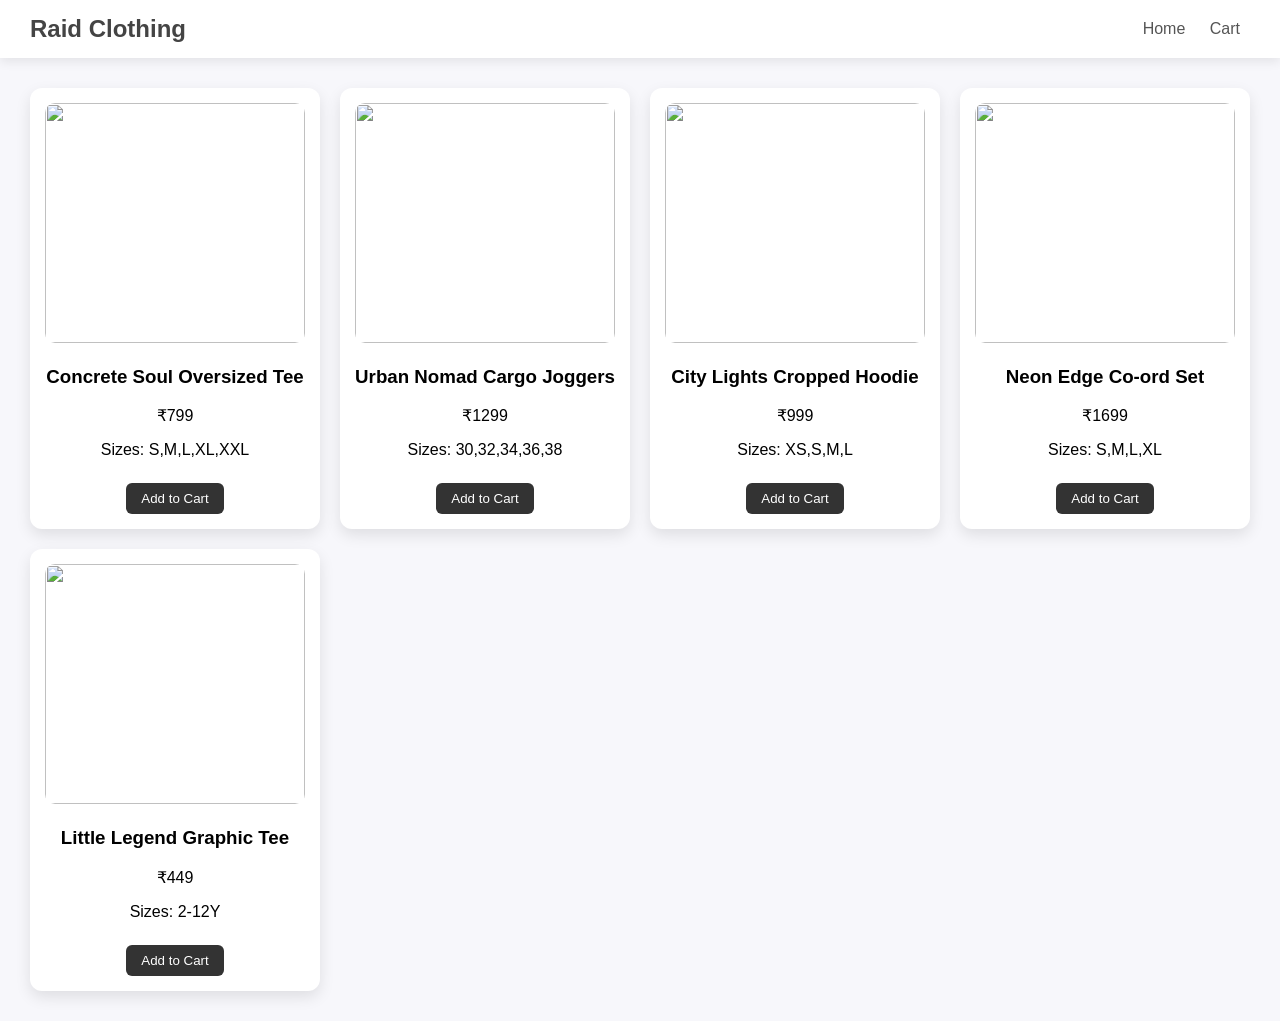
==== shop.html @ 423cd1b7 "Create shop.html" ====
<!DOCTYPE html>
<html>
<head>
<title>Shop - Raid Clothing</title>
<link rel="stylesheet" href="style.css">
<script src="script.js"></script>
</head>
<body onload="loadProducts()">

<nav>
<h2>Raid Clothing</h2>
<div>
<a href="index.html">Home</a>
<a href="cart.html">Cart</a>
</div>
</nav>

<div class="products" id="productList"></div>

</body>
</html>
---- style.css ----
body{margin:0;font-family:Poppins,Arial;background:#f7f7fb}
nav{display:flex;justify-content:space-between;align-items:center;padding:15px 30px;background:#ffffff;box-shadow:0 4px 10px rgba(0,0,0,.08);position:sticky;top:0}
nav h2{margin:0;color:#444}
nav a{margin:0 10px;text-decoration:none;color:#555;font-weight:500}

.hero{height:90vh;background:linear-gradient(120deg,#ffd6e8,#d6f0ff);display:flex;align-items:center;justify-content:center;text-align:center}
.hero h1{font-size:50px;margin:0;color:#333}
.hero p{font-size:20px;margin:10px 0}
.hero button{padding:12px 25px;border:none;background:#333;color:#fff;border-radius:8px;font-size:16px;cursor:pointer}

.categories{display:grid;grid-template-columns:repeat(auto-fit,minmax(200px,1fr));gap:20px;padding:40px}
.cat{background:#fff;border-radius:12px;padding:30px;text-align:center;box-shadow:0 6px 15px rgba(0,0,0,.1);transition:.3s}
.cat:hover{transform:translateY(-8px)}

.products{display:grid;grid-template-columns:repeat(auto-fit,minmax(230px,1fr));gap:20px;padding:30px}
.card{background:#fff;border-radius:12px;padding:15px;text-align:center;box-shadow:0 6px 15px rgba(0,0,0,.1)}
.card img{width:100%;height:240px;object-fit:cover;border-radius:10px}
.card button{margin-top:8px;padding:8px 15px;border:none;border-radius:6px;background:#333;color:#fff;cursor:pointer}

footer{background:#fff;padding:30px;text-align:center;margin-top:40px;box-shadow:0 -4px 10px rgba(0,0,0,.08)}
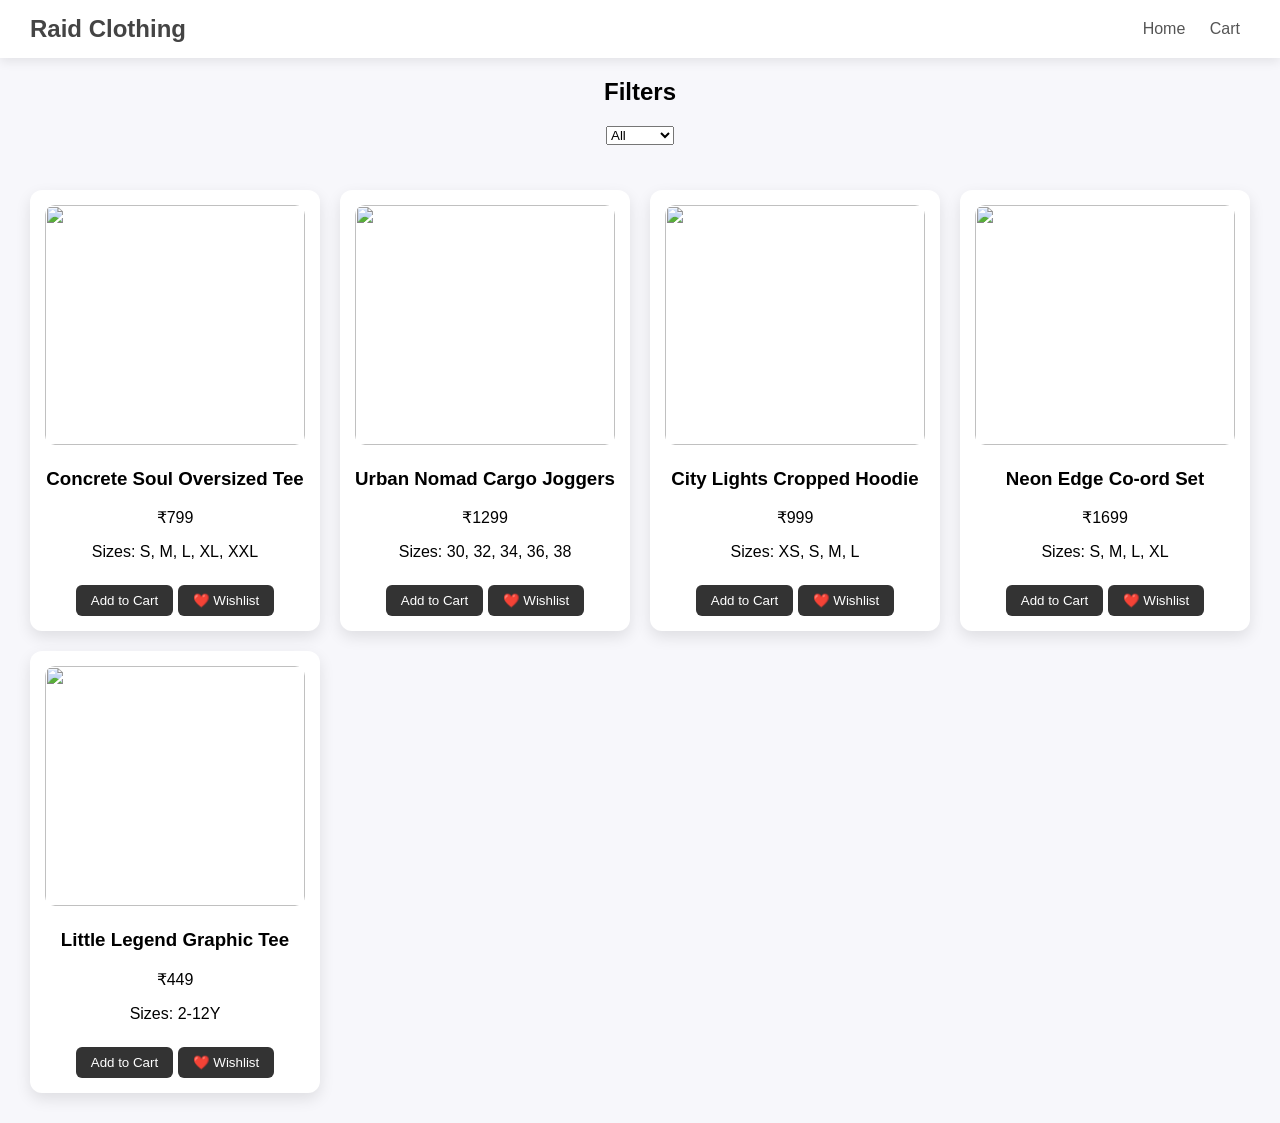
==== commit 7d544397: "Update shop.html" ====
--- a/shop.html
+++ b/shop.html
@@ -14,7 +14,15 @@
 <a href="cart.html">Cart</a>
 </div>
 </nav>
-
+<h2 style="text-align:center">Filters</h2>
+<div style="text-align:center;margin:15px">
+<select onchange="filterCat(this.value)">
+<option value="">All</option>
+<option>Men</option>
+<option>Women</option>
+<option>Kids</option>
+</select>
+</div>
 <div class="products" id="productList"></div>
 
 </body>
